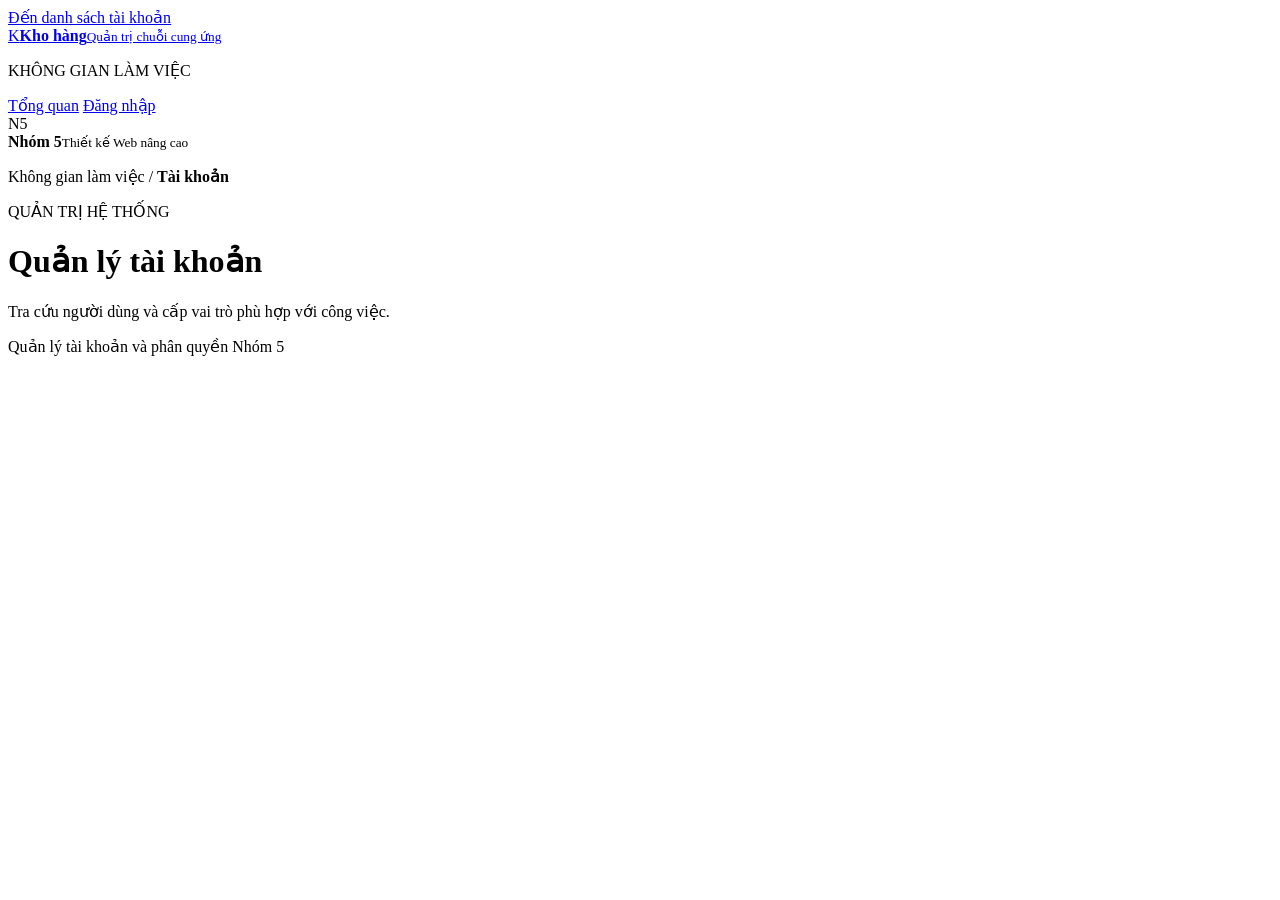
==== src/main/resources/static/accounts.html @ 9d69df9b "Frontend: add role-based workspace and warehouse workflows" ====
<!DOCTYPE html>
<html lang="vi">
<head>
  <meta charset="UTF-8"><meta name="viewport" content="width=device-width, initial-scale=1">
  <meta name="robots" content="noindex, nofollow"><title>Quản lý tài khoản | Kho hàng</title>
  <meta name="description" content="Tra cứu tài khoản và cấp vai trò trong hệ thống kho dành cho quản trị viên.">
  <link rel="stylesheet" href="/workspace.css"><link rel="stylesheet" href="/accounts.css">
  <script src="/session.js" defer></script><script src="/accounts.js" defer></script>
</head>
<body>
<a class="skip-link" href="#accountsContent">Đến danh sách tài khoản</a>
<noscript><p>Cần bật JavaScript để quản lý tài khoản.</p></noscript>
<div class="app-shell">
<aside class="sidebar" aria-label="Thanh điều hướng">
  <a class="brand" href="/"><span class="brand-mark" aria-hidden="true">K</span><span><strong>Kho hàng</strong><small>Quản trị chuỗi cung ứng</small></span></a>
  <p class="nav-label">KHÔNG GIAN LÀM VIỆC</p>
  <nav class="app-nav" aria-label="Điều hướng chính">
    <a href="/">Tổng quan</a><a href="/management.html" data-permission="management" hidden>Quản lý kho</a><a href="/receipts.html" data-permission="receipts" hidden>Phiếu kho</a>
    <a href="/accounts.html" data-permission="accounts" aria-current="page" hidden>Tài khoản</a><a href="/reports.html" data-permission="reports" hidden>Báo cáo kho</a><a href="/audit-logs.html" data-permission="audit" hidden>Nhật ký hệ thống</a>
    <a href="/login.html?next=/accounts.html" data-guest>Đăng nhập</a>
  </nav>
  <div class="sidebar-footer"><span class="team-mark">N5</span><div><strong>Nhóm 5</strong><small>Thiết kế Web nâng cao</small></div></div>
</aside>
<main class="app-main">
  <div class="topbar"><p>Không gian làm việc <span>/</span> <strong>Tài khoản</strong></p><div class="topbar-account" data-member hidden><a href="/" class="topbar-link"><span data-account-name></span></a><button type="button" class="ghost" data-logout>Đăng xuất</button><span data-logout-error class="error" role="alert"></span></div></div>
  <header class="page-heading"><div><p class="eyebrow">QUẢN TRỊ HỆ THỐNG</p><h1>Quản lý tài khoản</h1><p class="page-description">Tra cứu người dùng và cấp vai trò phù hợp với công việc.</p></div><span class="page-tag" data-account-role></span></header>
  <section id="accountsGate" class="card" hidden><h2>Đăng nhập tài khoản quản trị</h2><p>Chỉ quản trị viên được tra cứu và cấp vai trò người dùng.</p><a class="button" href="/login.html?next=/accounts.html">Đến trang đăng nhập</a></section>
  <p id="accountsAccess" class="error" role="alert"></p>
  <section id="accountsContent" class="card" aria-labelledby="accountsTitle" aria-busy="false" hidden>
    <div class="section-heading"><div><h2 id="accountsTitle">Danh sách tài khoản</h2><p class="muted">Tài khoản đăng ký mới là nhân viên kho. Quản trị viên cấp lại vai trò tại đây.</p></div></div>
    <form id="accountSearch" class="account-toolbar">
      <div class="account-search-field"><label for="accountId">Tra cứu theo ID tài khoản</label><input id="accountId" type="search" placeholder="Nhập ID hoặc để trống xem danh sách"></div>
      <button type="submit">Tra cứu</button><button id="accountReset" type="button" class="ghost">Làm mới</button>
      <div><label for="accountSize">Số dòng mỗi trang</label><select id="accountSize"><option value="20">20</option><option value="50">50</option><option value="100">100</option></select></div>
    </form>
    <p id="accountMessage" role="status" aria-live="polite"></p>
    <div class="table-wrap account-table" role="region" aria-label="Bảng tài khoản và vai trò" tabindex="0"><table><caption>Tài khoản trong hệ thống</caption><thead><tr><th scope="col">ID</th><th scope="col">Tên đăng nhập</th><th scope="col">Vai trò hiện tại</th><th scope="col">Thao tác</th></tr></thead><tbody id="accountRows"></tbody></table></div>
    <nav class="pager" aria-label="Phân trang tài khoản"><button id="accountPrev" type="button" class="ghost" disabled>Trang trước</button><span id="accountPage" role="status">Chưa có dữ liệu</span><button id="accountNext" type="button" class="ghost" disabled>Trang sau</button></nav>
    <p class="muted account-footnote">Sau khi cấp vai trò, người dùng cần đăng xuất và đăng nhập lại để sử dụng quyền mới.</p>
  </section>
  <footer class="page-footer">Quản lý tài khoản và phân quyền <span>Nhóm 5</span></footer>
</main>
</div>
<dialog id="roleDialog" aria-labelledby="roleTitle" aria-describedby="roleNote">
  <form id="roleForm">
    <h2 id="roleTitle">Cấp vai trò</h2><p id="roleTarget"></p><p id="roleCurrent" class="muted"></p>
    <label for="newRole">Vai trò mới</label>
    <select id="newRole" required><option value="" disabled>Chọn vai trò</option><option value="WAREHOUSE_STAFF">Nhân viên kho</option><option value="WAREHOUSE_MANAGER">Quản lý kho</option><option value="DIRECTOR">Quản lý/Ban giám đốc</option><option value="ADMIN">Quản trị viên</option></select>
    <p id="roleDescription" class="role-description"></p>
    <p id="roleNote" class="muted">Vai trò được chọn áp dụng khi tài khoản đăng nhập lại. Thao tác này không thay đổi mật khẩu.</p>
    <p id="roleError" class="error" role="alert"></p>
    <div class="role-actions"><button id="cancelRole" type="button" class="ghost">Quay lại</button><button id="saveRole" type="submit" disabled>Xác nhận đổi vai trò</button></div>
  </form>
</dialog>
</body>
</html>
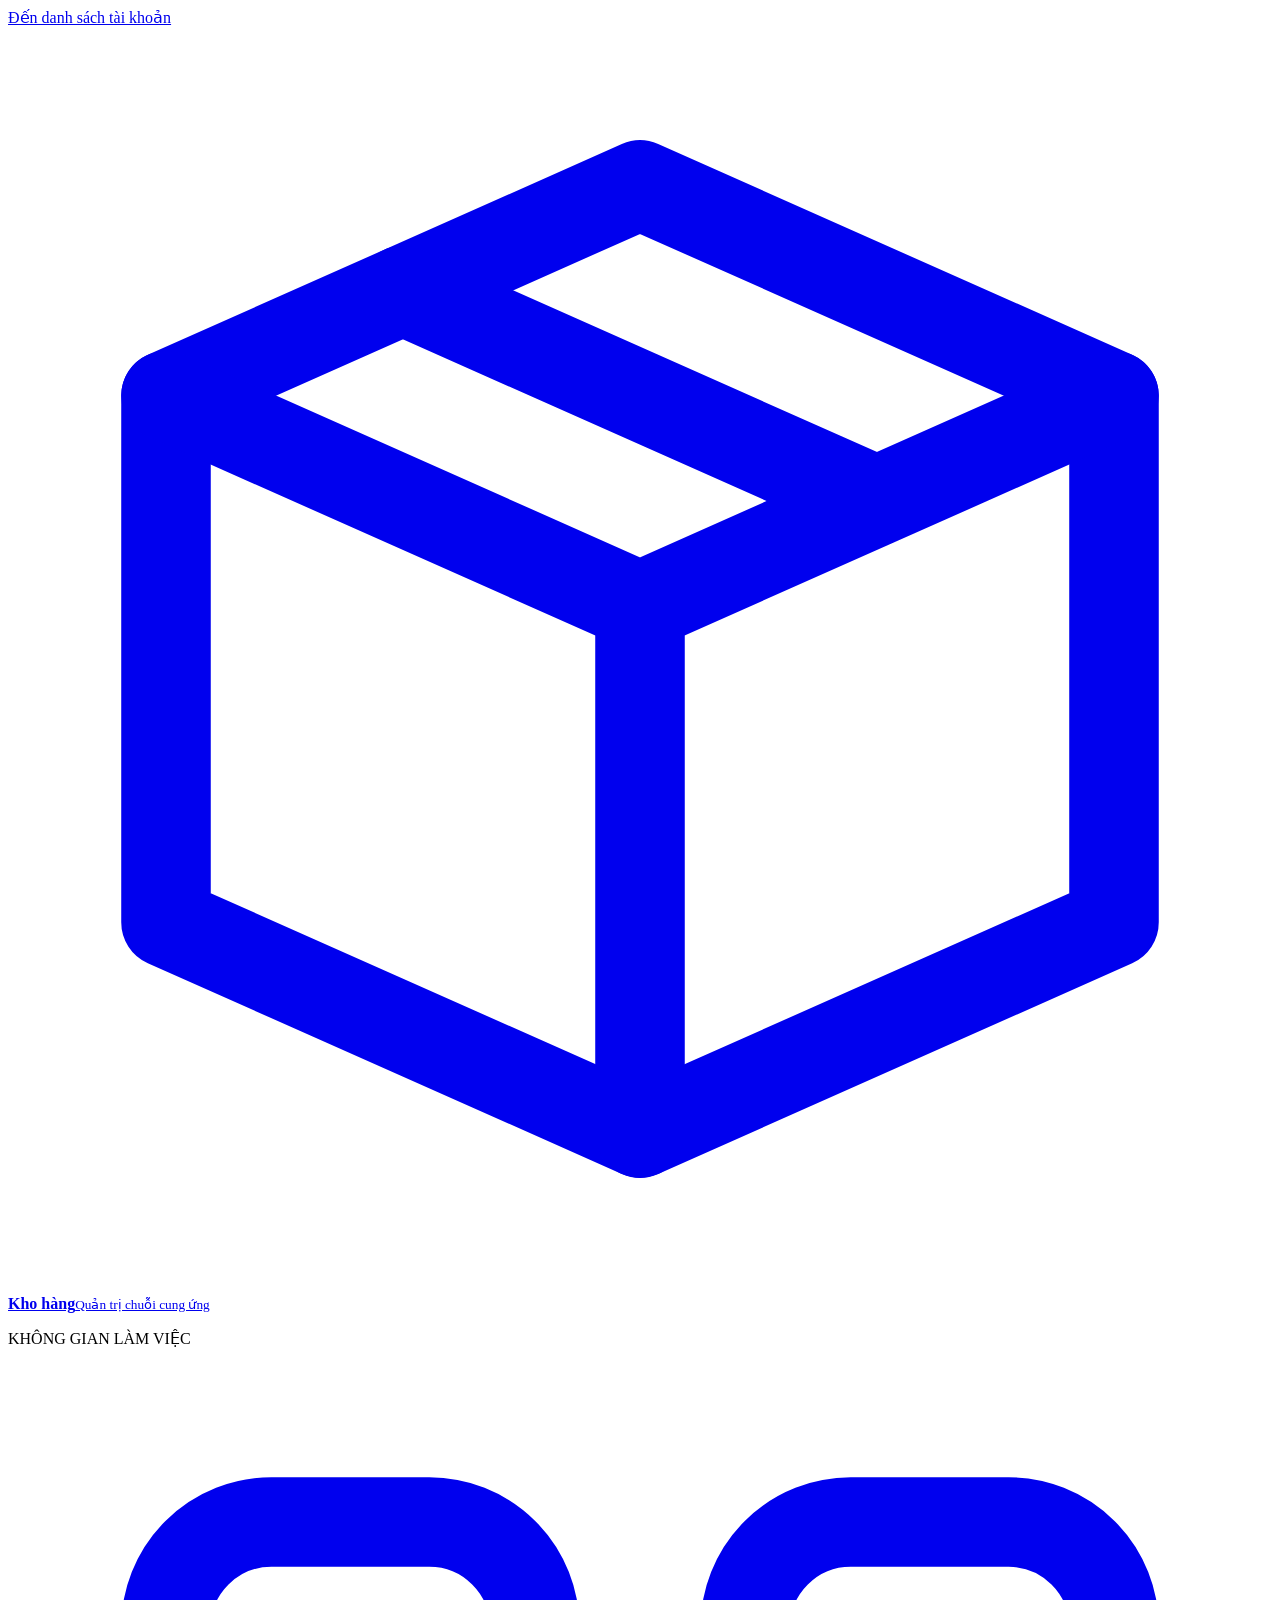
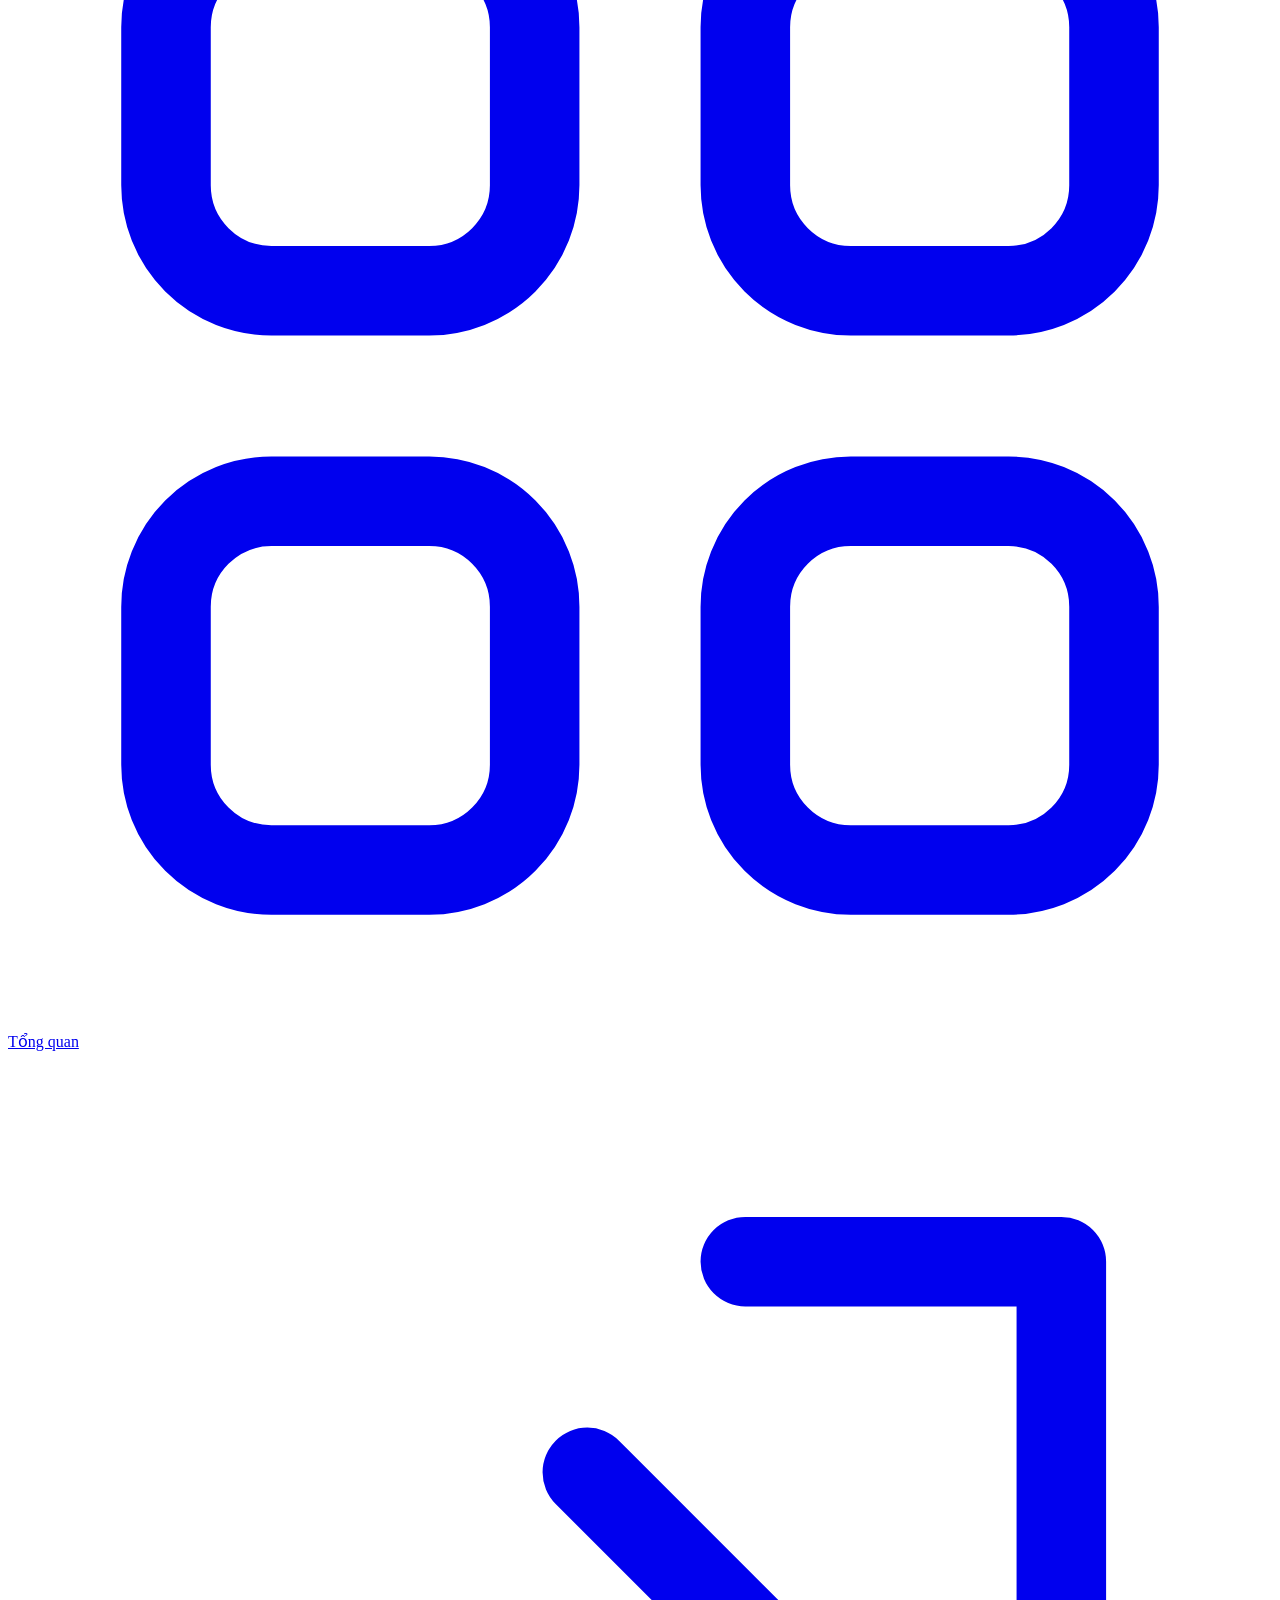
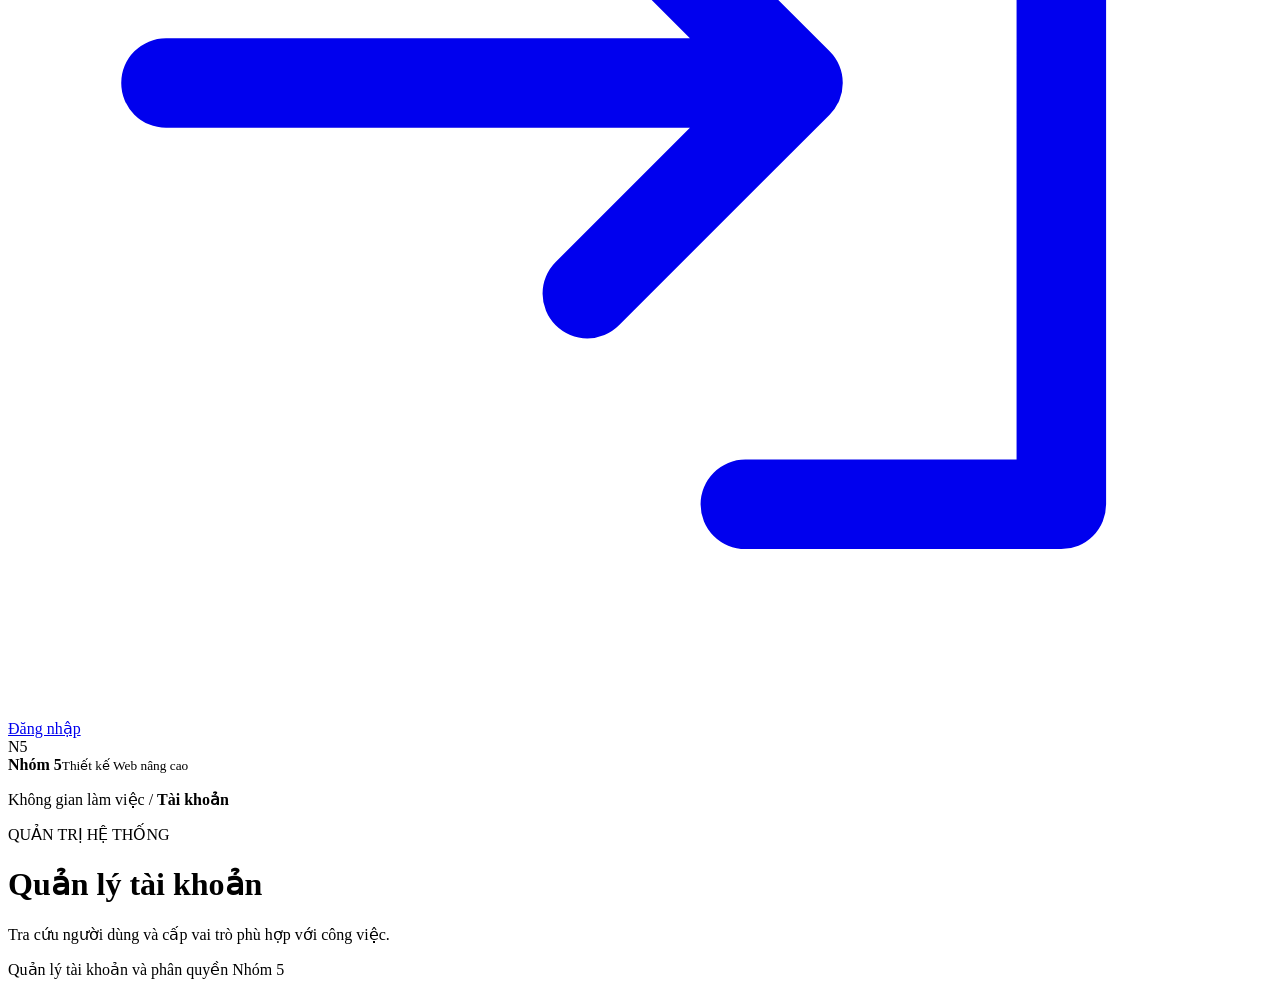
==== commit 4050b8f5: "style: refresh warehouse interface with a unified responsive theme" ====
--- a/src/main/resources/static/accounts.html
+++ b/src/main/resources/static/accounts.html
@@ -6,18 +6,19 @@
   <meta name="description" content="Tra cứu tài khoản và cấp vai trò trong hệ thống kho dành cho quản trị viên.">
   <link rel="stylesheet" href="/workspace.css"><link rel="stylesheet" href="/accounts.css">
   <script src="/session.js" defer></script><script src="/accounts.js" defer></script>
+<link rel="stylesheet" href="/theme.css">
 </head>
 <body>
 <a class="skip-link" href="#accountsContent">Đến danh sách tài khoản</a>
 <noscript><p>Cần bật JavaScript để quản lý tài khoản.</p></noscript>
 <div class="app-shell">
 <aside class="sidebar" aria-label="Thanh điều hướng">
-  <a class="brand" href="/"><span class="brand-mark" aria-hidden="true">K</span><span><strong>Kho hàng</strong><small>Quản trị chuỗi cung ứng</small></span></a>
+  <a class="brand" href="/"><span class="brand-mark" aria-hidden="true"><svg viewBox="0 0 24 24" fill="none" stroke="currentColor" stroke-width="1.7" stroke-linecap="round" stroke-linejoin="round" aria-hidden="true"><path d="m3 7 9-4 9 4v10l-9 4-9-4Z"/><path d="m3 7 9 4 9-4M12 11v10M7.5 5l9 4"/></svg></span><span><strong>Kho hàng</strong><small>Quản trị chuỗi cung ứng</small></span></a>
   <p class="nav-label">KHÔNG GIAN LÀM VIỆC</p>
   <nav class="app-nav" aria-label="Điều hướng chính">
-    <a href="/">Tổng quan</a><a href="/management.html" data-permission="management" hidden>Quản lý kho</a><a href="/receipts.html" data-permission="receipts" hidden>Phiếu kho</a>
-    <a href="/accounts.html" data-permission="accounts" aria-current="page" hidden>Tài khoản</a><a href="/reports.html" data-permission="reports" hidden>Báo cáo kho</a><a href="/audit-logs.html" data-permission="audit" hidden>Nhật ký hệ thống</a>
-    <a href="/login.html?next=/accounts.html" data-guest>Đăng nhập</a>
+    <a href="/"><svg viewBox="0 0 24 24" fill="none" stroke="currentColor" stroke-width="1.7" stroke-linecap="round" stroke-linejoin="round" aria-hidden="true"><rect x="3" y="3" width="7" height="7" rx="2"/><rect x="14" y="3" width="7" height="7" rx="2"/><rect x="3" y="14" width="7" height="7" rx="2"/><rect x="14" y="14" width="7" height="7" rx="2"/></svg><span>Tổng quan</span></a><a href="/management.html" data-permission="management" hidden><svg viewBox="0 0 24 24" fill="none" stroke="currentColor" stroke-width="1.7" stroke-linecap="round" stroke-linejoin="round" aria-hidden="true"><path d="m3 8 9-5 9 5v12H3Z"/><path d="M9 20v-8h6v8M3 8h18"/></svg><span>Quản lý kho</span></a><a href="/receipts.html" data-permission="receipts" hidden><svg viewBox="0 0 24 24" fill="none" stroke="currentColor" stroke-width="1.7" stroke-linecap="round" stroke-linejoin="round" aria-hidden="true"><path d="M6 3h12v18l-3-2-3 2-3-2-3 2Z"/><path d="M9 7h6M9 11h6M9 15h3"/></svg><span>Phiếu kho</span></a>
+    <a href="/accounts.html" data-permission="accounts" aria-current="page" hidden><svg viewBox="0 0 24 24" fill="none" stroke="currentColor" stroke-width="1.7" stroke-linecap="round" stroke-linejoin="round" aria-hidden="true"><circle cx="9" cy="8" r="3"/><path d="M3 21v-3a6 6 0 0 1 12 0v3M17 5a3 3 0 0 1 0 6M18 15a5 5 0 0 1 3 5"/></svg><span>Tài khoản</span></a><a href="/reports.html" data-permission="reports" hidden><svg viewBox="0 0 24 24" fill="none" stroke="currentColor" stroke-width="1.7" stroke-linecap="round" stroke-linejoin="round" aria-hidden="true"><path d="M4 3v17h17M8 15v-4m5 4V6m5 9V9"/></svg><span>Báo cáo kho</span></a><a href="/audit-logs.html" data-permission="audit" hidden><svg viewBox="0 0 24 24" fill="none" stroke="currentColor" stroke-width="1.7" stroke-linecap="round" stroke-linejoin="round" aria-hidden="true"><rect x="4" y="3" width="16" height="18" rx="2"/><path d="M8 7h8M8 12h8M8 17h5"/></svg><span>Nhật ký hệ thống</span></a>
+    <a href="/login.html?next=/accounts.html" data-guest><svg viewBox="0 0 24 24" fill="none" stroke="currentColor" stroke-width="1.7" stroke-linecap="round" stroke-linejoin="round" aria-hidden="true"><path d="M14 4h6v16h-6M3 12h12m-4-4 4 4-4 4"/></svg><span>Đăng nhập</span></a>
   </nav>
   <div class="sidebar-footer"><span class="team-mark">N5</span><div><strong>Nhóm 5</strong><small>Thiết kế Web nâng cao</small></div></div>
 </aside>
